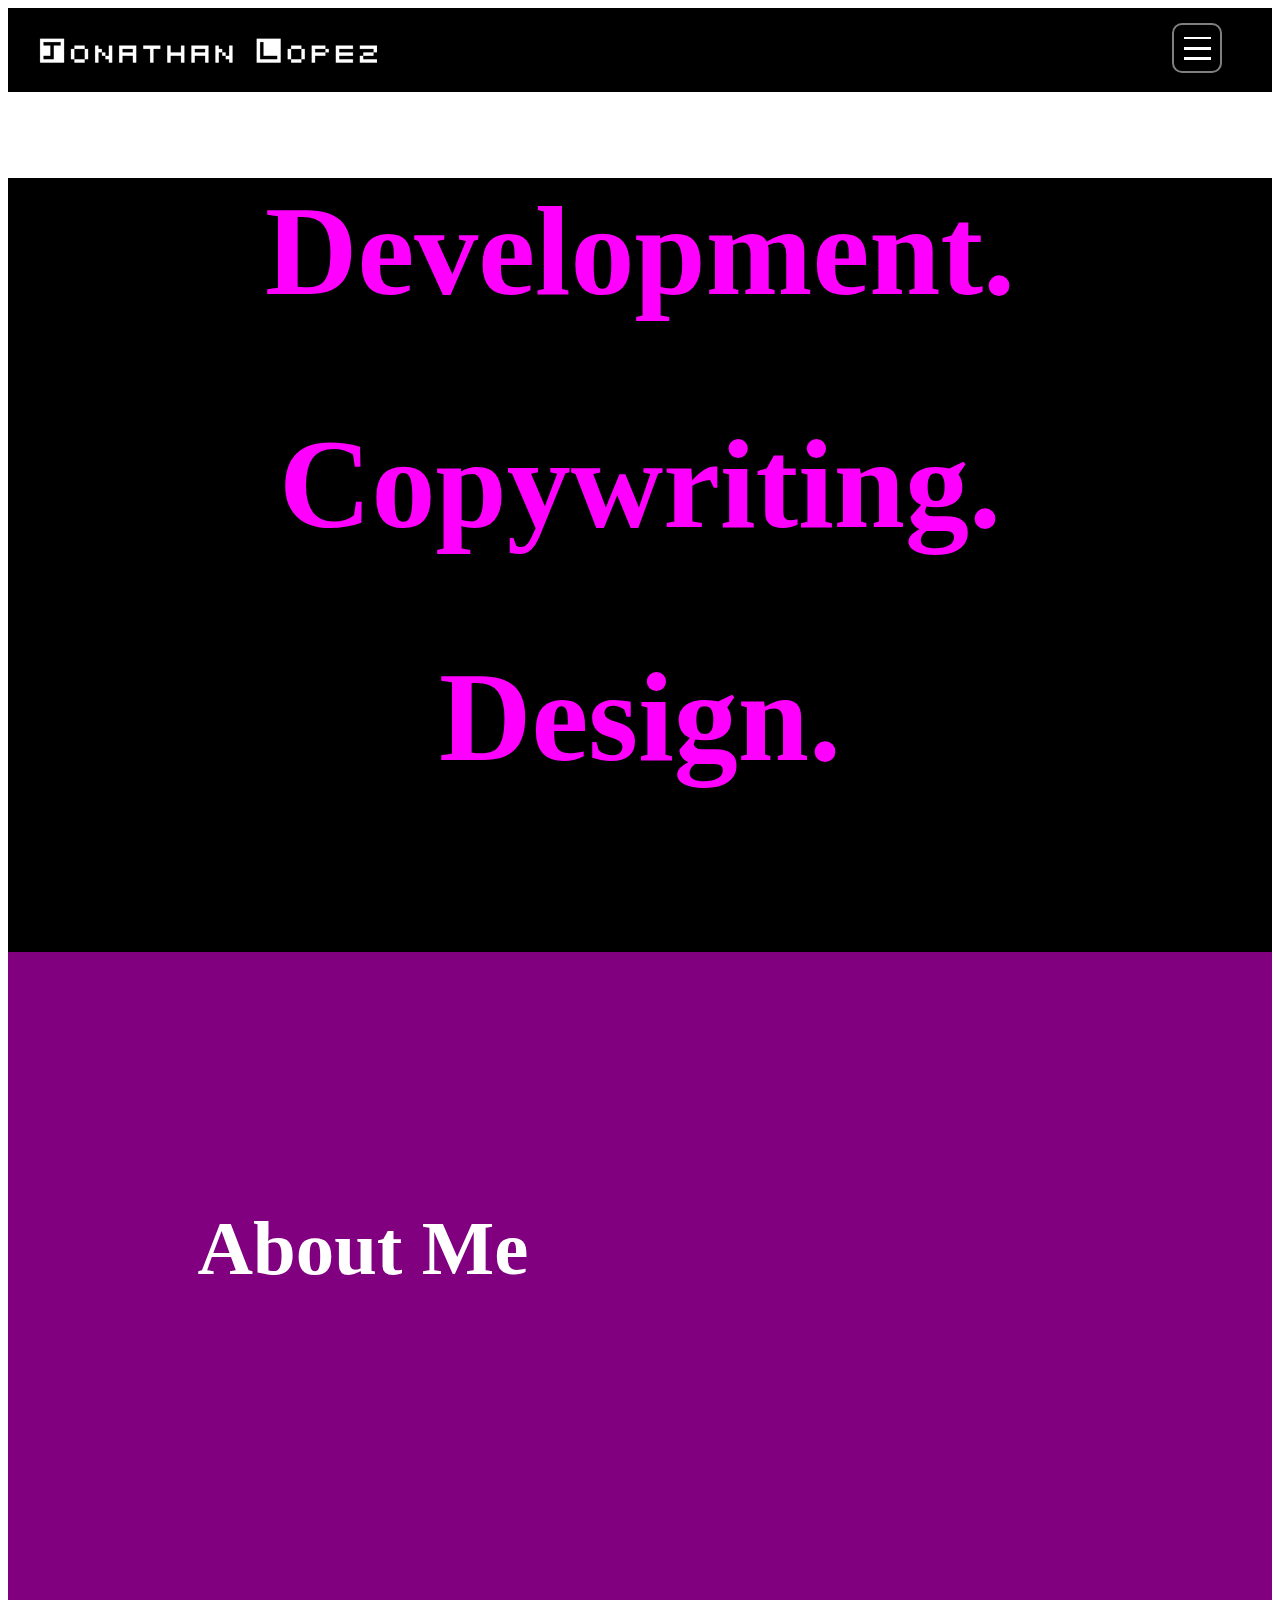
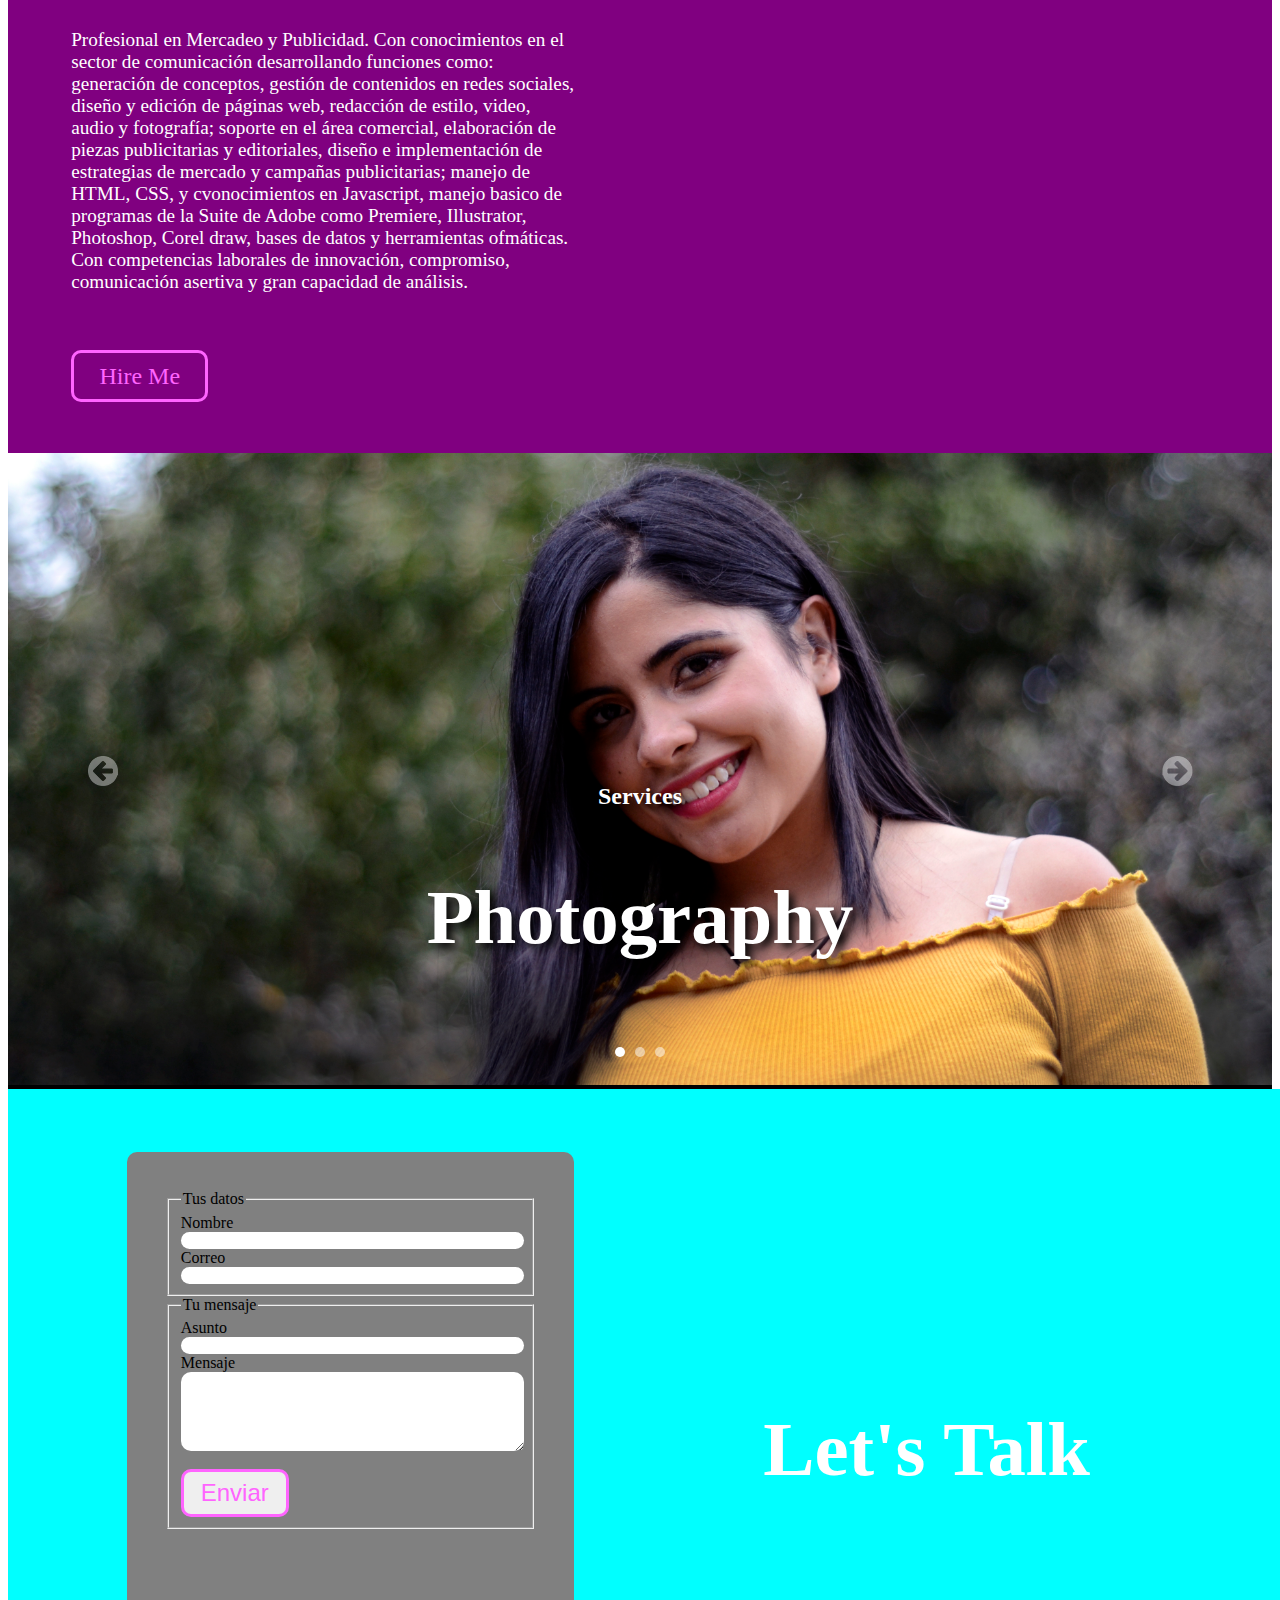
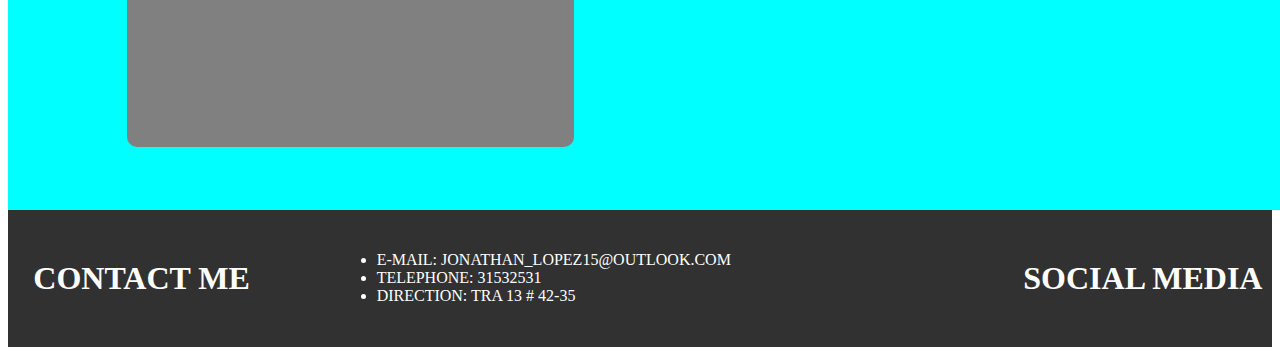
==== Index.html @ 1b88109c "portafolio personal" ====
<!DOCTYPE html>
<html lang="es">
<head>
    <meta charset="UTF-8">
    <meta name="viewport" content="width=device-width, initial-scale=1.0" author="Jonathan López">
    <title>Jonathan</title>
    <link rel="stylesheet" href="Css/Index.css">
    <link rel="stylesheet" href="../../../Boostrap/css/bootstrap.min.css">
</head>
<body>
    <header class="">
        <div class=""> 
            <nav class="bar">
                <a href=""><img class="logo" src="Imagenes/logo-inv-web.png" alt=""><img class="logo2" src="Imagenes/iniciales-WEB.png" alt=""></a>
                <button class="anvorguesa" id="anvorguesito">
                  <span class="tomato" id="t1"></span>
                  <span class="tomato" id="t2"></span>
                  <span class="tomato" id="t3"></span>
                </button>
                <div class="menu" id="menu">
                    <ul class="">
                        <li class="">
                          <a class="links hov" href="Index.html">Home</a>
                        </li>
                        <li class="">
                          <a class="links" href="#sobreMi">About Me</a>
                        </li>
                        <li class="">
                          <a class="links" href="about.html">Portfolio</a>
                        </li>
                        <li class="">
                          <a class="links" href="#formulario">Contact Me</a>
                        </li>
                        <li class="">
                            <a class="links" href="formulario.html">Log-In</a>
                        </li>
                    </ul>
                </div>
            </nav>  
        </div>
    </header> 
    <section id="home">
        <h1>Development.</h1>
        <h1>Copywriting.</h1>
        <h1>Design.</h1>
        
    </section> 
    <section id="sobreMi">
        <h2 class="letraGrande">About Me</h2>
        <div class="bio">
        <p class="parrafo">Profesional en Mercadeo y Publicidad. Con conocimientos en el sector de comunicación desarrollando funciones como: generación de conceptos, gestión de contenidos en redes sociales, diseño y edición de páginas web, redacción de estilo, video, audio y fotografía; soporte en el área comercial, elaboración de piezas publicitarias y editoriales, diseño e implementación de estrategias de mercado y campañas publicitarias; manejo de HTML, CSS, y cvonocimientos en Javascript, manejo basico de programas de la Suite de Adobe como Premiere, Illustrator, Photoshop, Corel draw, bases de datos y herramientas ofmáticas. Con competencias laborales de innovación, compromiso, comunicación asertiva y gran capacidad de análisis.</p>
       <a class="enlace" href="#formulario">Hire Me</a>
        </div>
    </section>
    <section id="servicios">
      <section id="sliderContainer">

        <div id="slide-0" class="slide fadeIn activa">
            <img src="Imagenes/_DSC0040.JPG" alt="">
            <div class="caption">
                <h5>Services</h5>
            <h2>Photography</h2>
            </div>
        </div>
        <div id="slide-1" class="slide fadeIn">
            <img src="Imagenes/codigo-fuente-programacion.png" alt="">
            <div class="caption">
                <h5>Services</h5>
            <h2>Web Design</h2>
            </div>
        </div>
        <div id="slide-2" class="slide fadeIn">
            <img src="Imagenes/wallpaper3-01.jpg" alt="">
            <div class="caption">
                <h5>Services</h5>
            <h2>Illustration</h2>
            </div>
        </div>
       <div class="control" >
            <a href="#sliderContainer" id="prev" class="flecha movey"><img src="Imagenes/índice.png" alt=""></a>
            <a href="#sliderContainer" id="next" class="flecha movey"><img src="Imagenes/índice2.png" alt=""></a>
        </div>
        <div id="puntos" class="puntos movex">
            <div class="navDot activeDot"></div>
            <div class="navDot"></div>
            <div class="navDot"></div>
        </div>
    </section>
    </section>
    <section id="formulario" class="formulario">
        <form action="Index.html" method="POST" onsubmit="return ">
            <fieldset>
                <legend>Tus datos</legend>
                <label for="">Nombre</label>
                <input type="text" name="nombreCompleto" required id="Nombre">
                <label for="">Correo</label>
                <input type="email" required name="Correo" id="Correo">
            </fieldset>
            <fieldset> 
                <legend>Tu mensaje</legend>
                <label for="">Asunto</label>
                <input type="text" maxlength="20">
                <label for="">Mensaje</label>
                <textarea name="Comentarios" id="" cols="40" rows="5" required></textarea>
                <br>
                <button class="enlace">Enviar</button>
            </fieldset> 
        </form>
        <h2 class="letraGrande">Let's Talk</h2>
    </section>
    <footer class="foot">

        <h1>Contact me</h1>
            <ul class="titulo">
                
                <li>E-Mail: Jonathan_lopez15@outlook.com</li>
               <li>Telephone: 31532531</li>
               <li>Direction: Tra 13 # 42-35</li>
            </ul>
            
        <div class="ultimo">
            <h1>Social Media</h1>
        <a href="www.facebook.com"><img src="../Imagenes/facebook.png" alt=""></a>
        <a href="www.github.com"><img src="../Imagenes/linkedin.png" alt=""></a>
        <a href="www.whatsapp.com"><img src="../Imagenes/whatsapp.png" alt=""></a>
        </div>
    </footer>
    <script src="../../Boostrap/js/jquery-3.4.1.min.js"></script>
    <script src="../../Boostrap/js/bootstrap.min.js"></script>
    <script src="Js/Index.js"></script>
</body>
</html>
---- Css/Index.css ----
.container-fluid{
    margin: 0;
}
.logo2{
    display: none;
}
header{
    background-color: black;
   margin: auto;
}
.foot{
    background-color: rgb(49, 49, 49);
    color: white;
    display: flex;
    padding: 2%;
    align-items: center;
    text-transform: uppercase;
}
.ultimo{
    display: flex;
    min-width: 33%;
    justify-content: end;
}
.foot h1{
    min-width: 25%;
}
.ultimo img{
    max-width: 80px;
    padding: 20%;    
}
.foot img:hover{
    opacity: 50%;
}
.titulo{
    min-width: 40%;
}
#home{
    text-align: center;
    background-color: black;
    display: block;
    padding-bottom: 6%;
}
#home h1{
    font-size: 10vw;
    color: magenta;
}
.letraGrande{
    font-size: 6vw;
    padding: 15%;
    color: white;
}
#sobreMi{
    background-color: purple;
    display: flex;
    flex-wrap: wrap;
    align-items: center;
    width: 100%;
}
.parrafo{
    color: white;
    font-size: larger;
    padding-bottom: 10%;
}
.bio{
    max-width: 40%;
    padding: 5%;  
}
.cartas{
    padding: 10%;
}
#portfolio{
    background-color: #C70039;
    padding-bottom:5% ;
}
#titleH{
    padding: 18%;
}
#servicios{
    background-color: black;
}
.enlace{
    border: solid rgb(255, 100, 255);
    text-decoration: none;
    padding: 2% 5% 2% 5%;
    border-radius: 10px;
    color: rgb(255, 100, 255);
    font-size: x-large;
}
.enlace:hover{
    background-color: rgb(255, 100, 255);
    color: white;
    text-decoration: none;
}
#clientes{
    padding: 1%;
    display: block;
}
#clientes div{
    padding: 0% 2% 0% 2%;
    display: flex;
    min-width: 40%;
    flex-wrap: wrap;
    justify-content: center;
    align-items: center;
}
.formulario input, label, textarea{
    border-radius: 10px;
    border: none;
    display: block;
    width: 100%;  
}
.formulario form{
    padding: 1%;
    background-color: gray;  
    border-radius: 10px; 
    padding: 3%; 
    margin-right: 0 2%;
}
.formulario{
    background-color: cyan;
    padding: 5%; 
    display: flex; 
    width: 100%;
    justify-content: center;
}
.letra{
    font-size: 5rem;
    text-shadow: 10px,10px,10px black;
}
.oculto{
    display: none;
}
#sliderContainer{
    position: relative;
}
.slide img{
    width: 100%;
} 
.slide{
    position: relative;
    display: none;
}
.activa{
    display: block;
}
.movex{
    position: absolute;
    left: 50%;
    transform: translateX(-50%);
    bottom: 5%;
    display: flex;    
}
.navDot{
    background-color: white;
    border-radius: 100%;
    opacity: 50%;
    margin: 0 5px;
    padding: 5px;
}
.navDot:hover{
    opacity: 100%;
}
.flecha img{
    width: 30px ;
}
.movey{
    position: absolute;
    top: 0%;
    width: 15%;
    justify-content: center;
    height: 100%;
    align-items: center;
    display: flex;
    opacity: 40%;
}
.movey:hover{
    opacity: 70%;
}
#next{
    left: 100%;
    transform: translateX(-100%);
} 
.activeDot{
    opacity: 100%;
}
.fadeIn{
    animation-name: slide;
    animation-duration: .5s;
}
.bar{
background-color: black;
padding: 1.2% 2%;
}
.about{
background-color: #900C3F;
padding: 1.2% 2%;
}
.menu {
position: relative;
display: none;
}
.menu ul{
position: relative;
right: -2%;
width: 35%; 

float: right;     
}
.menu ul li{
padding: 10%;
list-style: none;
border-bottom: white solid 1px;
}
.links{
text-decoration: none;
color: gray;
font-weight: 500;
font-size: x-large;
}
.links:hover{
color: white;
font-weight: 700;
text-decoration: none;
}
.hov{
color: white;
font-weight: 700;
}
.anvorguesa{
border: solid gray 2px;
height: 50px;
width: 50px;
background: none;
float: right;
margin: 0 2%;
border-radius: 10px;
position: relative;
display: flex;
justify-content: center;
align-items: center;
}
.tomato{
transition: .5s;
width: 60%;
display: block;
background-color: white;
height: 6%;
position: absolute;
content: '';
}
#t1{
    top: 25%;
}
#t3{
    bottom: 25%;
}
.x{
    transform: rotateZ(45deg);
    transition: .5s;
}
.cruz{
    transform: rotateZ(135deg);
    transition: .5s;
}
.d{
    transition: .5s;
    height: 0;
}
.tarjeta-contenedor{
    column-count: 3;
    color: #212529;
    margin-top: 2%;
}
.tarjeta{

    margin: 20px 5px ;   
    border-radius: 5px;
    background-color: white;
    border: white solid 1px;
}
.tarjeta:first-child{
    margin-top: 0;
}

.img-card{
    width: 100%;
    margin: 0;
    border-radius: 5px 5px 0 0;
}
.tarjeta-body{
    padding: 1% 5%;
}
.tarjeta-titulo{
    font-size: larger;
    margin: 0;
    margin-top: 2%;
    font-weight: 600;
}
.mudo{
    color: gray;
}
.citas{
    background-color: #007bff;
    color: white;
    font-family: 'Segoe UI', Tahoma, Geneva, Verdana, sans-serif;
    font-size: larger;
    font-weight: 500;
    text-align: center;
}
.citas small{
    font-size: small;
}
@keyframes slide {
    from{opacity: 50%;}
to{opacity: 100%;}
}
.caption{
    position: absolute;
    bottom: 10%;
    color: white;
    text-align: center;
    left: 50%;
    transform: translateX(-50%);
}
.caption h2{
    font-size: 6vw;
    text-shadow: 5px 5px 10px black;
}
.caption h5{
    font-size: x-large;
    text-shadow: 5px 5px 10px black;
}
@media (max-width:700px){
    .logo{
        display: none;
    }
    .anvorguesa{
        margin-top: 2%;
    }
    .logo2{
        display: initial;
    }
    .foot, .ultimo, #sobreMi, .formulario{
        display: block;
        text-align: center;
    }
    .ultimo img{
        padding: 3%;

    }
    .foot{
        text-transform: initial;
    }
    .bio{
        max-width: 100%;
    }
    .caption h5{
        font-size: large;
    }
    .caption h2{
        font-size: xx-large;
    }
    .letraGrande{
        font-size: 3rem;
    }
    .menu{
        left: -2%;
    }
    .menu ul{
        position: relative;
        width: 100%;
        padding: 0;
        
    }
    .menu ul li{
        padding: 3%;
    }

}
@media (max-width:1100px) and (min-width:701px){
    .ultimo{
        display: flex;
        flex-wrap: wrap;
        text-align: center;
    }
}
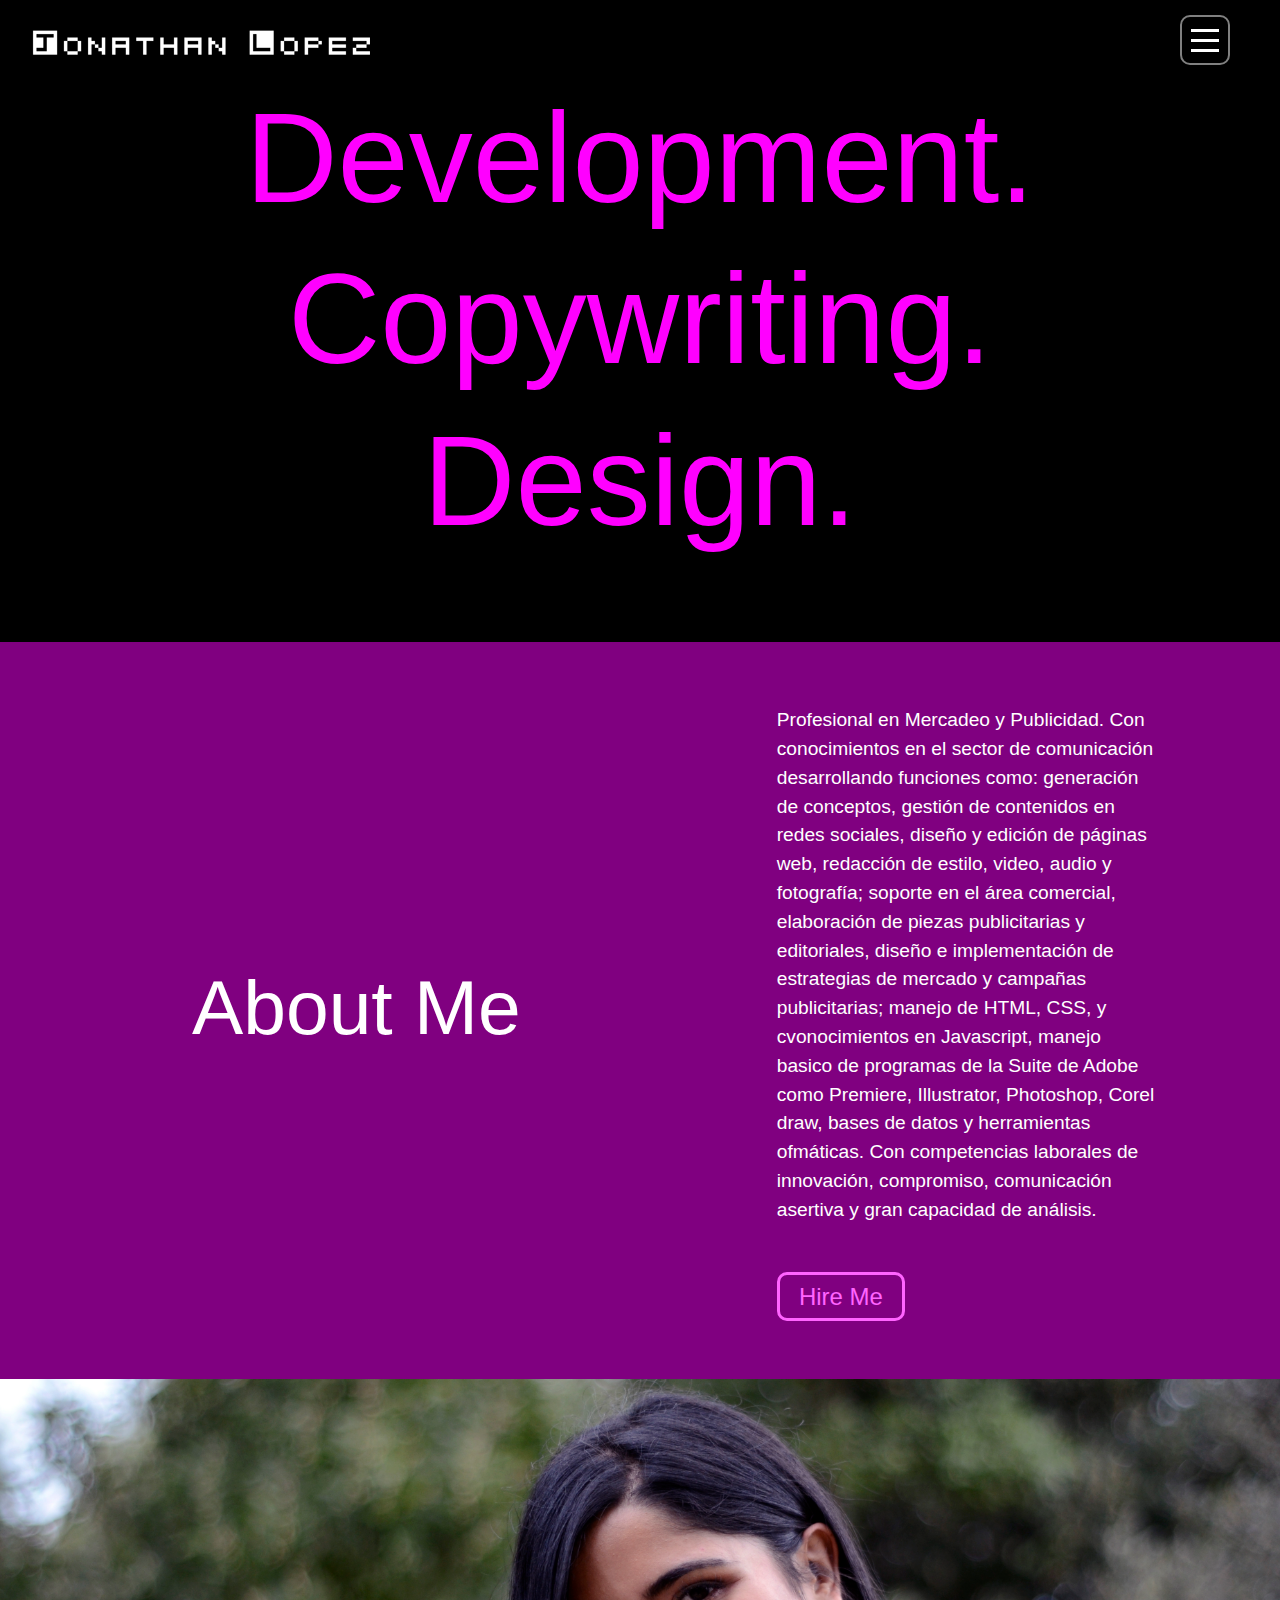
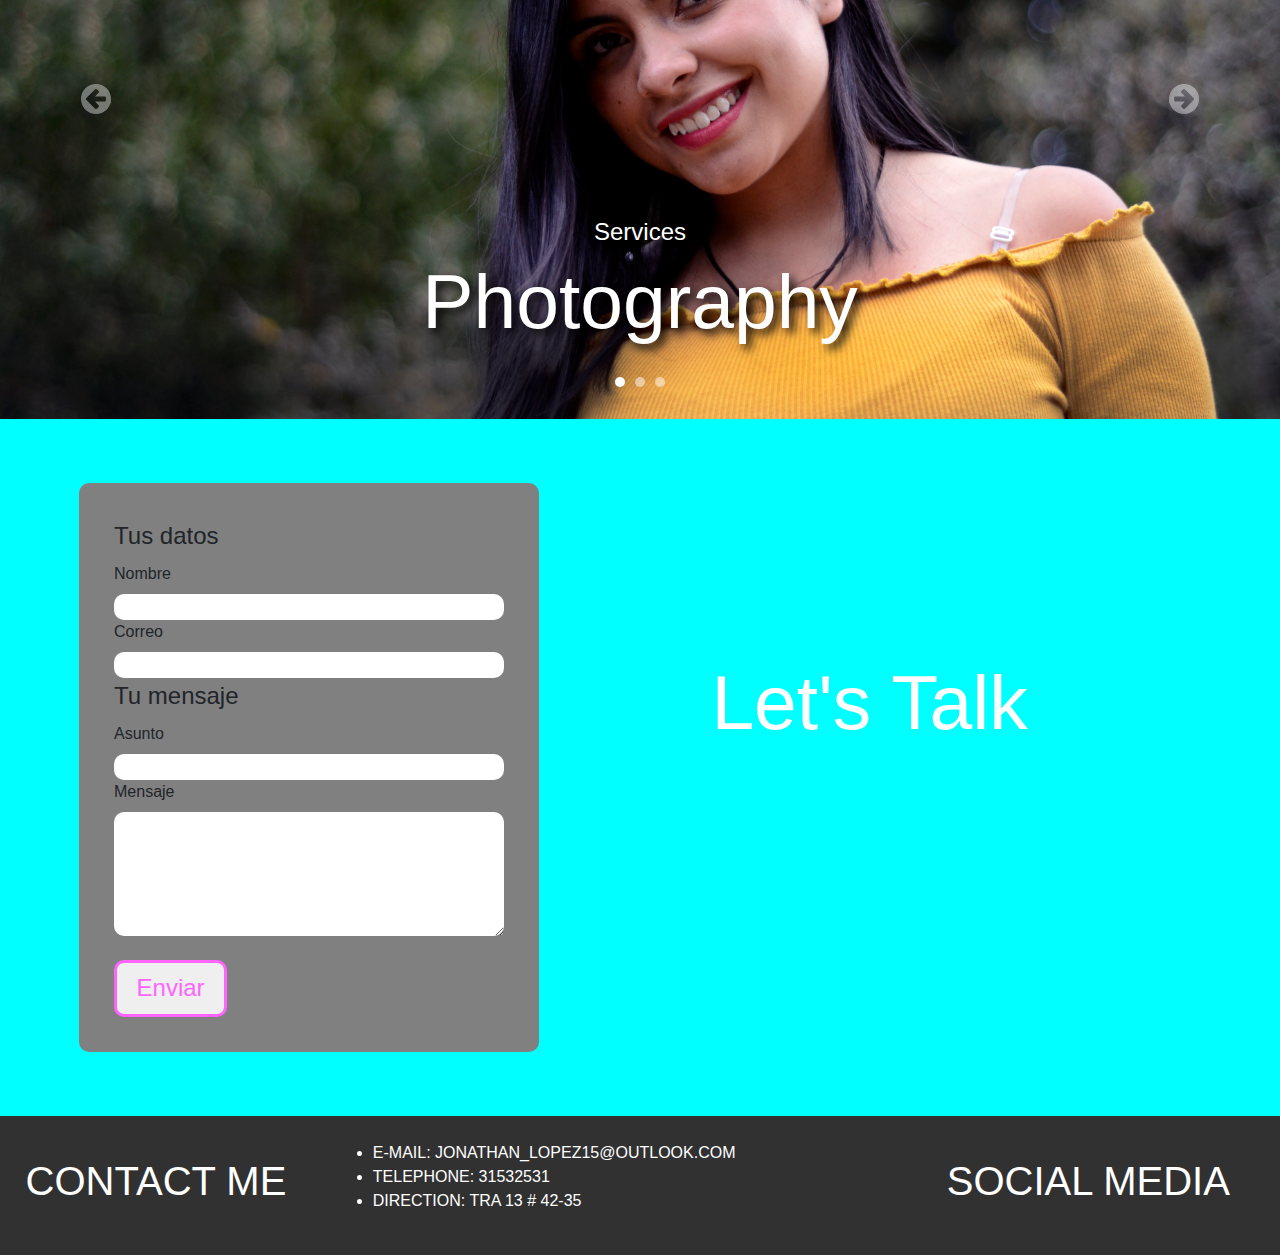
==== commit f9c55f81: "Portafolio personal" ====
--- a/Index.html
+++ b/Index.html
@@ -5,7 +5,7 @@
     <meta name="viewport" content="width=device-width, initial-scale=1.0" author="Jonathan López">
     <title>Jonathan</title>
     <link rel="stylesheet" href="Css/Index.css">
-    <link rel="stylesheet" href="../../../Boostrap/css/bootstrap.min.css">
+    <link rel="stylesheet" href="Boostrap/css/bootstrap.min.css">
 </head>
 <body>
     <header class="">
